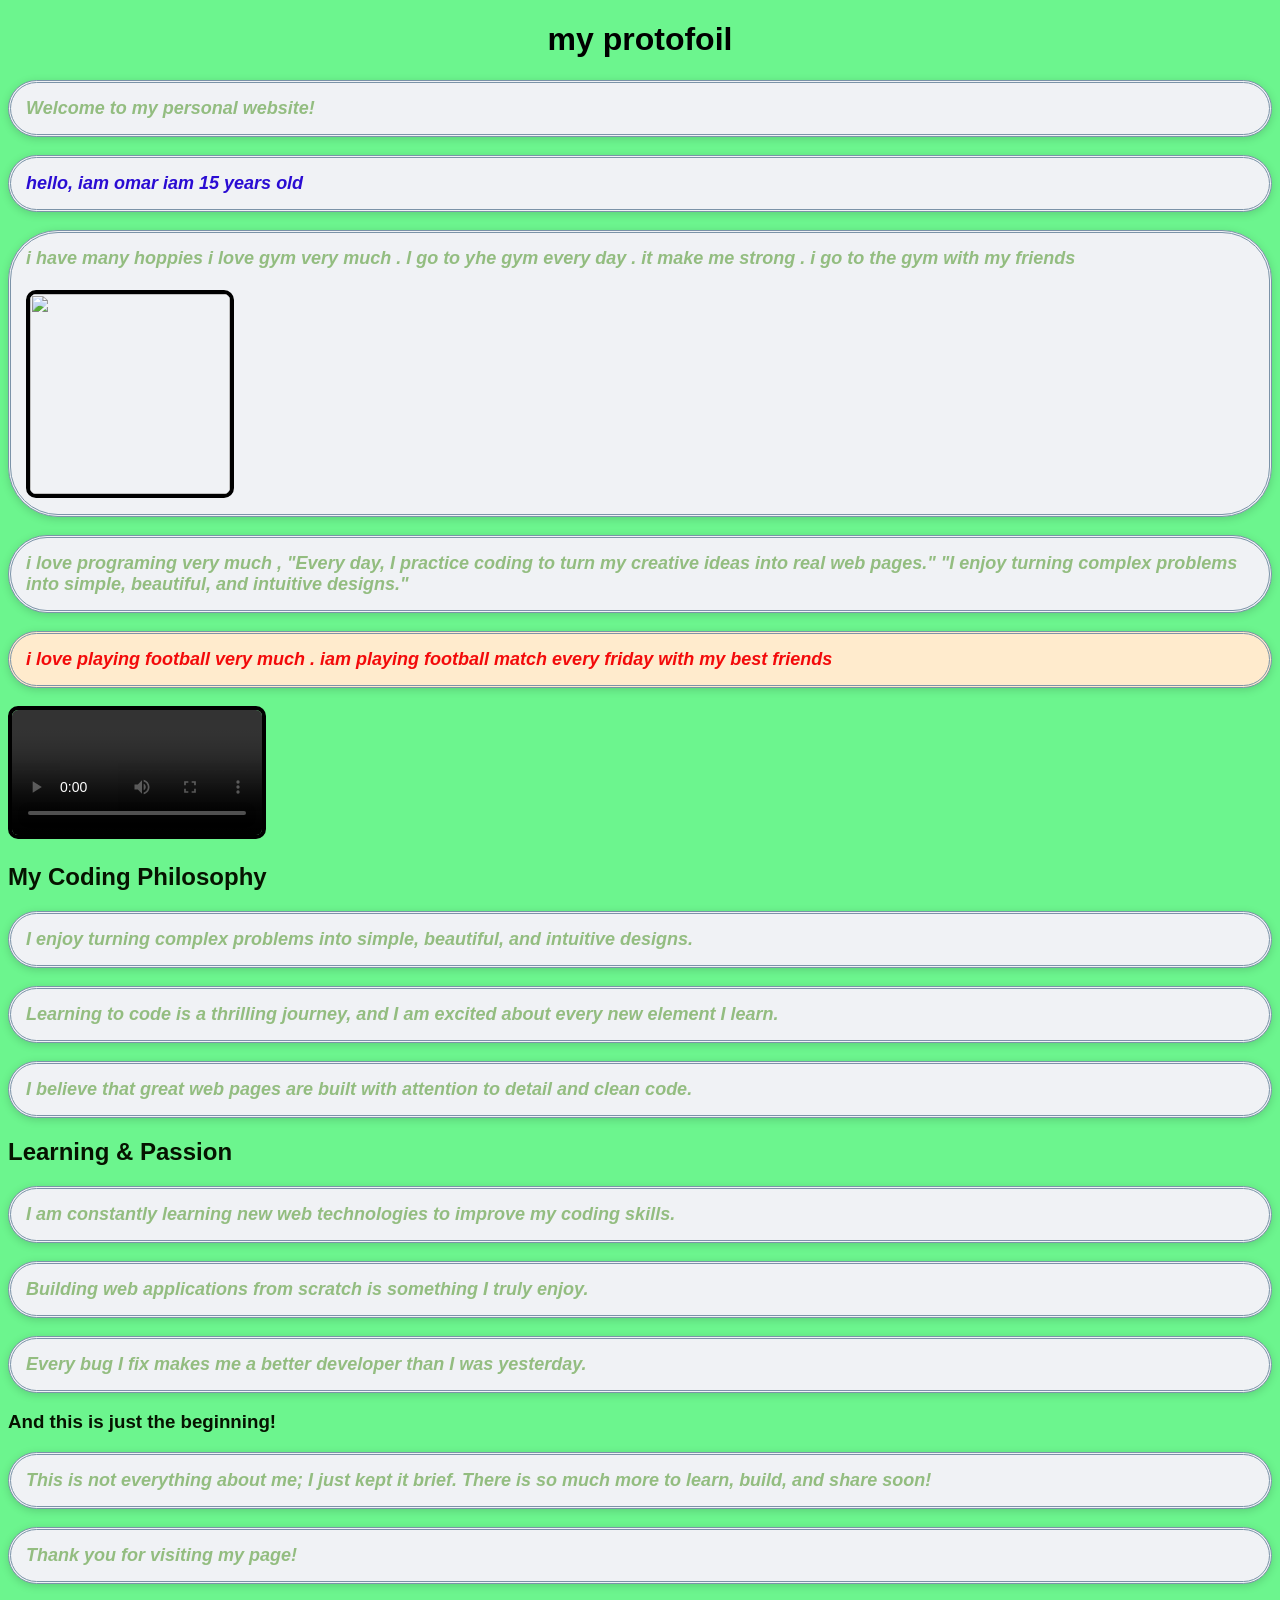
==== index.html @ 235b474c "Rename my project.html to index.html" ====
<!DOCTYPE html>
<html lang="en">
<head>
    <meta charset="UTF-8">
    <meta name="viewport" content="width=device-width, initial-scale=1.0">
    <title>my protofoil</title>
    <link rel="stylesheet" href="sign in.html">
    <link rel="stylesheet" href="my ptoject.css"/>

</head>
<body>
    <h1>my protofoil</h1>
    <p>Welcome to my personal website!</p>
    <div>
    <p class="lol">
        hello, iam omar  iam 15 years old 
    
    </p>
   
    </div>

    <div>
    <p >i have many hoppies i love gym very much . l go to yhe gym every day
        . it make me strong . i go to the gym with my friends 
        <br><br>
        
    

    <img src="omarr7.jpeg">
    </p>
</div>
      <p>
       
     i love programing very much , "Every day, I practice coding to turn my creative ideas into real web pages."
        "I enjoy turning complex problems into simple, beautiful, and intuitive designs."
        </p>
    <div>
        <p class="omar">i love playing football very much . iam playing football match every friday with my best friends
    
        </p>
        <video width="100%" controls>
    <source src="VID-20260411-WA0051.mp4" type="video/mp4">
    Your browser does not support the video tag.
    
</video>
</div>

<div>
    <h2>My Coding Philosophy</h2>
    <p>I enjoy turning complex problems into simple, beautiful, and intuitive designs.</p>
    <p>Learning to code is a thrilling journey, and I am excited about every new element I learn.</p>
    <p>I believe that great web pages are built with attention to detail and clean code.</p>
</div>

</div>
<div>
    <h2>Learning & Passion</h2>
    <p>I am constantly learning new web technologies to improve my coding skills.</p>
    <p>Building web applications from scratch is something I truly enjoy.</p>
    <p>Every bug I fix makes me a better developer than I was yesterday.</p>
</div>
<div>
    <h3>And this is just the beginning!</h3>
    <p>This is not everything about me; I just kept it brief. There is so much more to learn, build, and share soon!</p>
</div>
<div>
    <p>Thank you for visiting my page!</p>
</div>
        


    
    


</body>
</html>
---- my ptoject.css ----
p {
  background-color: #f0f2f5;
  color: #93bd80;
  border: 3px double #7b93a8;
  padding: 15px;
  box-shadow: 0 2px 8px rgba(0, 0, 0, 0.15);
  font-size: large;
  font-style: italic;
   border-radius: 50px;
   transition: 0.5s;
}

p:hover{
background-color: #a4cbff;
  color: #061300;
  border: 3px double #eb0707;
    
}
body {
  background-color: rgb(108, 245, 142);
  color: rgb(24, 2, 2);
  font-family: Arial, Helvetica, sans-serif;
  font-weight: bold;
}
.omar{ 
    background-color: blanchedalmond;
    color: rgb(243, 10, 10);}


h1{ text-align: center;
  color: #000;

    }

img{
    width: 200px;
    height: 200px;
    border: 4px solid rgb(0, 0, 0);
    border-radius:10px ;
    transition: 0.9s;


}
h3{ color: #061300;

}
h2{
  color: #061300;


}
.lol{ size: larger;
  color: #2a0cd3;



}

video {
    width: 250px;
    height: auto;
    border: 4px solid rgb(0, 0, 0);
    border-radius: 10px;
    transition: 0.9s;
}
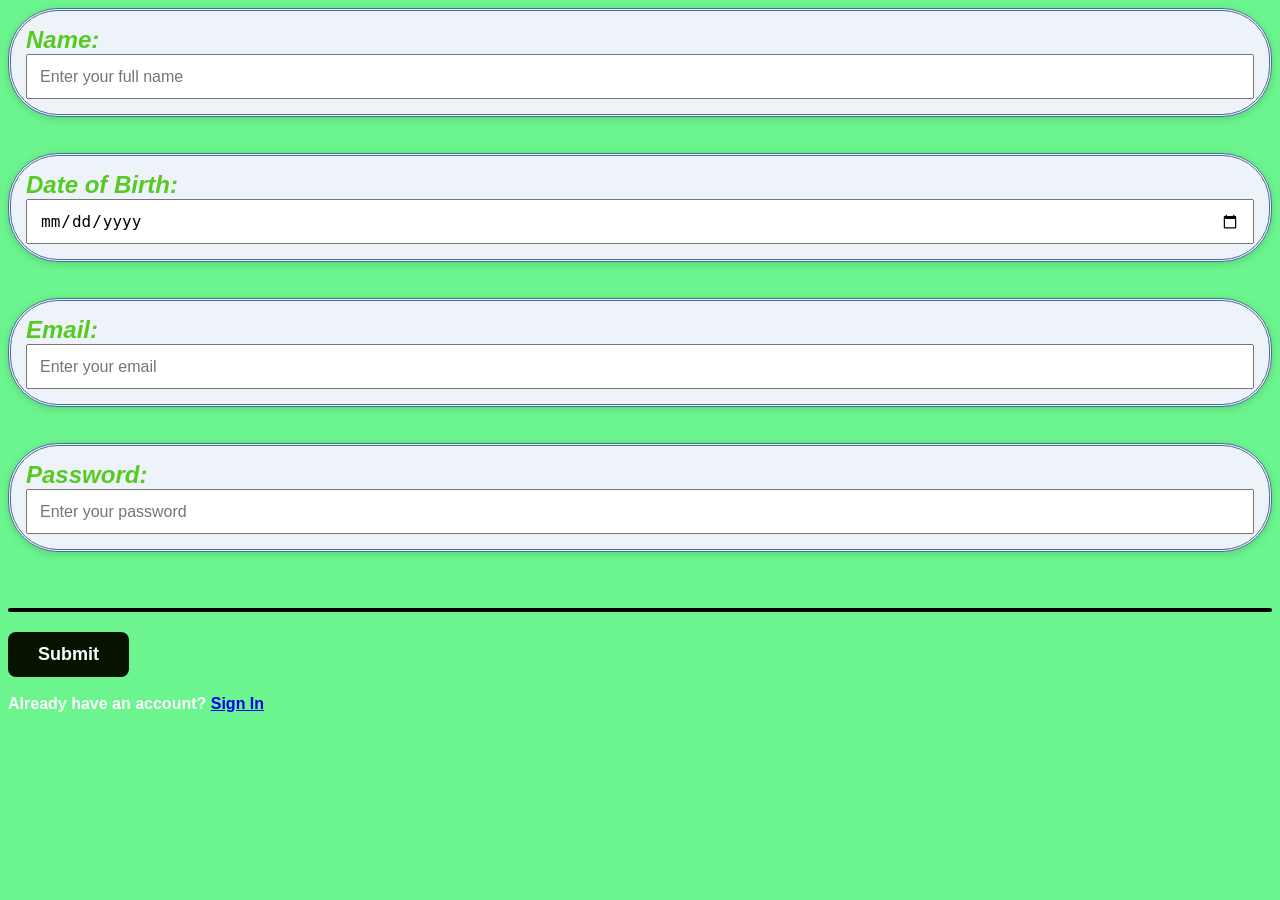
==== commit 0da06d05: "Rename sign in.html to index.html" ====
--- a/index.html
+++ b/index.html
@@ -3,75 +3,48 @@
 <head>
     <meta charset="UTF-8">
     <meta name="viewport" content="width=device-width, initial-scale=1.0">
-    <title>my protofoil</title>
-    <link rel="stylesheet" href="sign in.html">
-    <link rel="stylesheet" href="my ptoject.css"/>
-
+    <title>sign in</title>
+    <form action="my project.html">
+    <link rel="stylesheet" href="sign in.css"/>
 </head>
 <body>
-    <h1>my protofoil</h1>
-    <p>Welcome to my personal website!</p>
+    <form>
+        
     <div>
-    <p class="lol">
-        hello, iam omar  iam 15 years old 
-    
-    </p>
-   
+        <label for="name">Name:</label>
+        <input type="text" id="name" name="name" placeholder="Enter your full name" style="padding: 12px; font-size: 16px; width: 100%; height: 45px; box-sizing: border-box;">
     </div>
+    <br><br>
 
     <div>
-    <p >i have many hoppies i love gym very much . l go to yhe gym every day
-        . it make me strong . i go to the gym with my friends 
-        <br><br>
+        <label for="dob">Date of Birth:</label>
+        <input type="date" id="dob" name="dob" style="padding: 12px; font-size: 16px; width: 100%; height: 45px; box-sizing: border-box;">
+    </div>
+    <br><br>
+
+    <div>
+        <label for="email">Email:</label>
+        <input type="email" id="email" name="email" placeholder="Enter your email" style="padding: 12px; font-size: 16px; width: 100%; height: 45px; box-sizing: border-box;">
+    </div>
+    <br><br>
+
+    <div>
+        <label for="password">Password:</label>
+        <input type="password" id="password" name="password" placeholder="Enter your password" style="padding: 12px; font-size: 16px; width: 100%; height: 45px; box-sizing: border-box;">
+    </div>
+    <br><br> <hr>
+
+    <button type="submit" style="padding: 12px 30px; font-size: 18px; font-weight: bold; cursor: pointer; border-radius: 8px; border: none; background-color: #061300; color: white;">Submit</button>
+</form>
+<br> 
+Already have an account? <a href="login.html">Sign In</a>
+
         
-    
 
-    <img src="omarr7.jpeg">
-    </p>
-</div>
-      <p>
-       
-     i love programing very much , "Every day, I practice coding to turn my creative ideas into real web pages."
-        "I enjoy turning complex problems into simple, beautiful, and intuitive designs."
-        </p>
-    <div>
-        <p class="omar">i love playing football very much . iam playing football match every friday with my best friends
-    
-        </p>
-        <video width="100%" controls>
-    <source src="VID-20260411-WA0051.mp4" type="video/mp4">
-    Your browser does not support the video tag.
-    
-</video>
-</div>
 
-<div>
-    <h2>My Coding Philosophy</h2>
-    <p>I enjoy turning complex problems into simple, beautiful, and intuitive designs.</p>
-    <p>Learning to code is a thrilling journey, and I am excited about every new element I learn.</p>
-    <p>I believe that great web pages are built with attention to detail and clean code.</p>
-</div>
-
-</div>
-<div>
-    <h2>Learning & Passion</h2>
-    <p>I am constantly learning new web technologies to improve my coding skills.</p>
-    <p>Building web applications from scratch is something I truly enjoy.</p>
-    <p>Every bug I fix makes me a better developer than I was yesterday.</p>
-</div>
-<div>
-    <h3>And this is just the beginning!</h3>
-    <p>This is not everything about me; I just kept it brief. There is so much more to learn, build, and share soon!</p>
-</div>
-<div>
-    <p>Thank you for visiting my page!</p>
-</div>
-        
 
 
     
     
-
-
 </body>
 </html>
--- a/sign in.css
+++ b/sign in.css
@@ -0,0 +1,41 @@
+body {
+  background-color: rgb(108, 245, 142);
+  color: white;
+  font-family: Arial, Helvetica, sans-serif;
+  font-weight: bold;
+}
+
+div:hover{
+background-color: #acee11;
+  color: #061300;
+  border: 3px double #eb0707;}
+
+  div {
+  background-color: #eef3fa;
+  color: #57ca22;
+  border: 3px double #446f94;
+  padding: 15px;
+  box-shadow: 0 2px 8px rgba(0, 0, 0, 0.15);
+  font-size: x-large;
+  font-style: italic;
+   border-radius: 50px;
+   transition: 0.5s;}
+
+   .input typd{
+    size: xlarge;
+    color: #acee11;
+
+
+
+   }
+   
+
+
+   hr {
+    border: none;
+    height: 4px;
+    background-color: black;
+    margin: 20px 0;
+    border-radius: 2px;
+}
+
